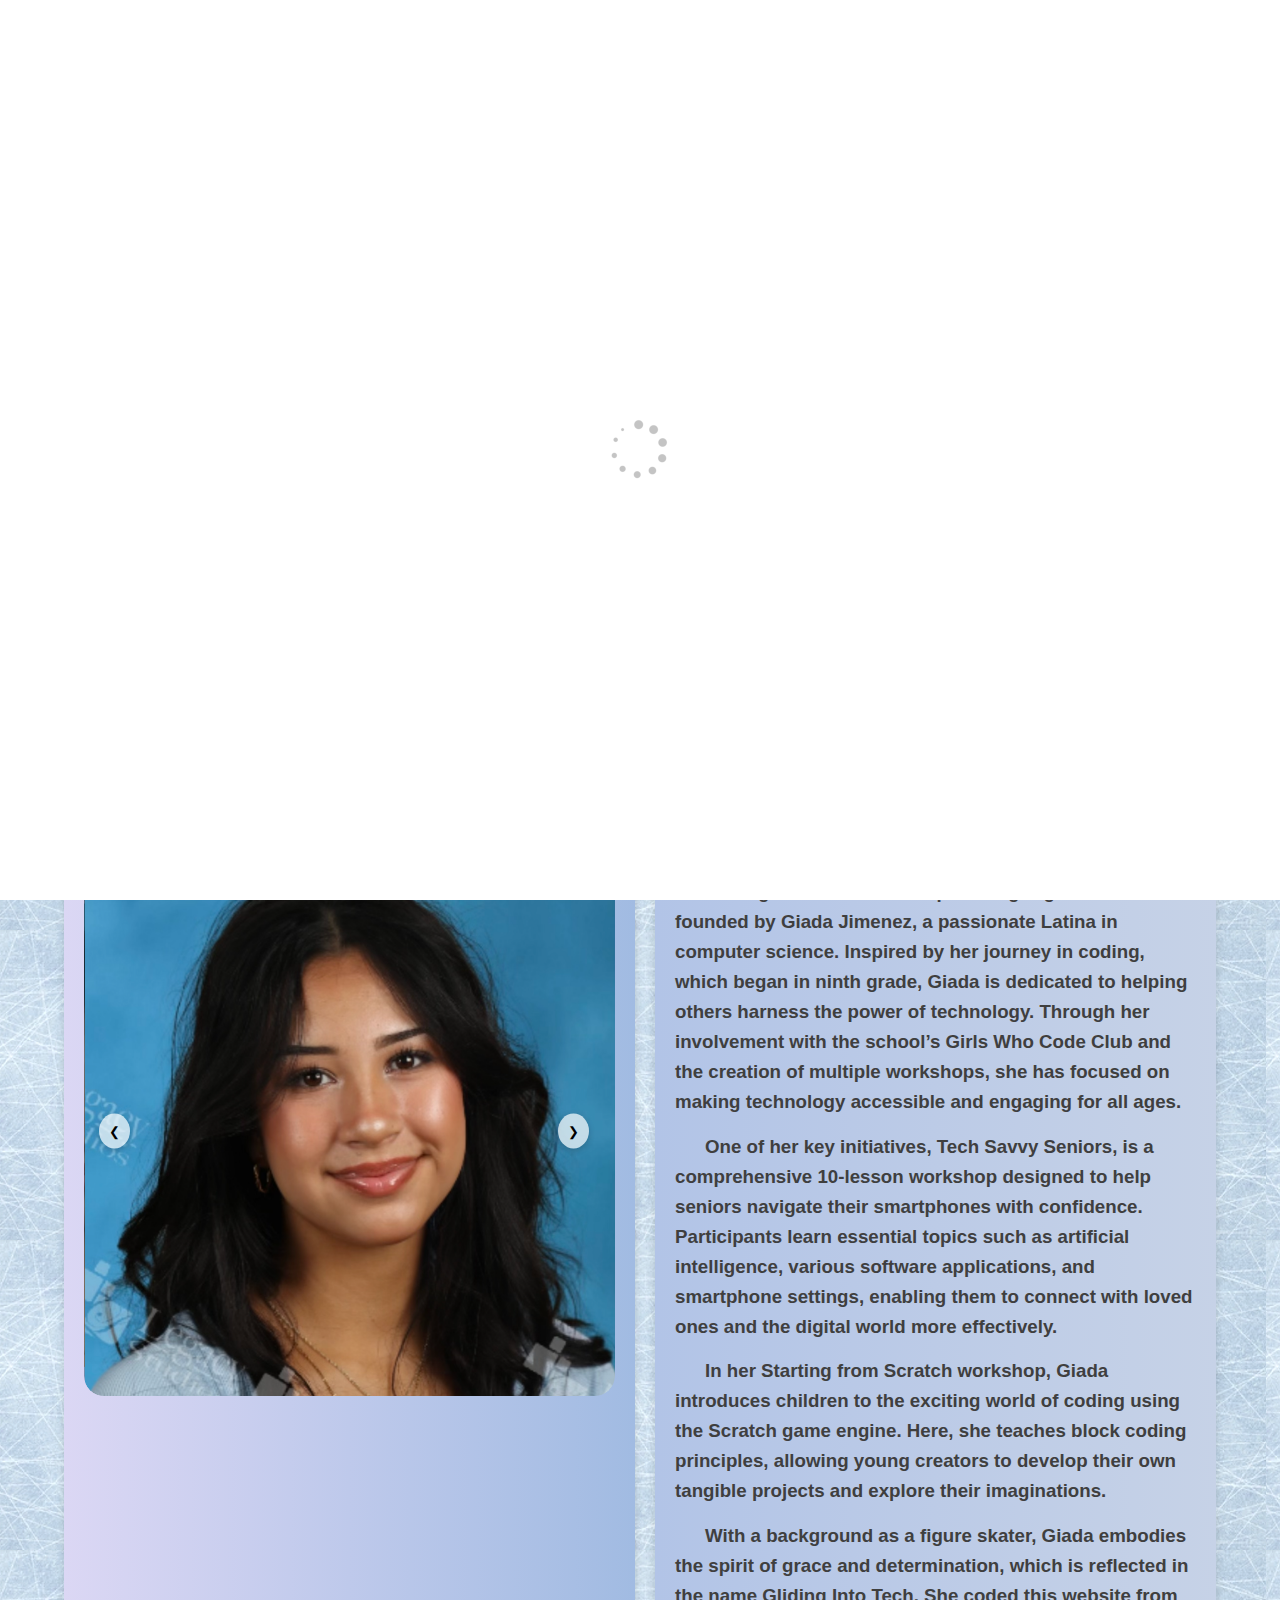
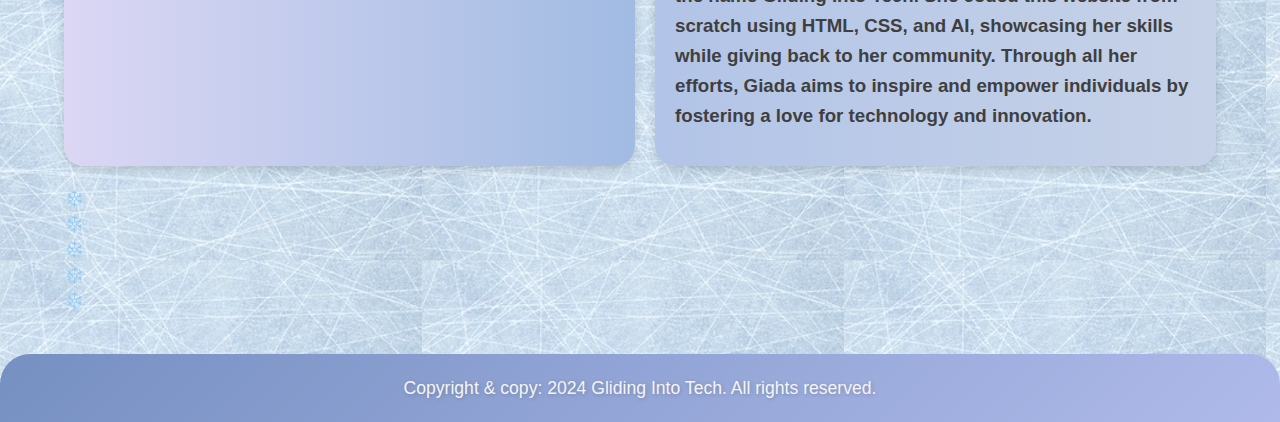
==== index.html @ 91dc9a6e "Update index.html" ====
<!DOCTYPE html>
<html lang="en">
<head>
    <meta charset="UTF-8" />
    <meta name="viewport" content="width=device-width, initial-scale=1.0" />
    <title>Gliding Into Tech</title>
    <link rel="preconnect" href="https://fonts.googleapis.com" />
    <link rel="preconnect" href="https://fonts.gstatic.com" crossorigin />
    <link href="https://fonts.googleapis.com/css2?family=SUSE:wght@100..800&display=swap" rel="stylesheet" />
    <link rel="stylesheet" href="styleguide.css">
</head>
<body>  

  <!-- Loader -->
  <div id="loader">
    <img src="./images/download-icon-website-buffer-loader-a-spinning-circle-to-download-information-on-the-website-png copy.png" alt="Loading..." />
  </div>

  <header>
    <a href="index.html">
        <img src="./images/SlidingIntoTechLogo.PNG" alt="" width="150px" />
    </a>
    <a href="index.html">
        <h1>Gliding Into Tech</h1>
    </a>
</header>


<nav>
    <ul>
        <li><a href="index.html"><i class="fa-solid fa-house"></i> Home</a></li>
        <li><a href="AboutMe.html"><i class="fa-solid fa-circle-info"></i> About Me</a></li>
        <li><a href="Gallery.html"><i class="fa-solid fa-camera"></i> Gallery</a></li>
        <li><a href="Calendar.html"><i class="fa-solid fa-calendar"></i> Calendar</a></li>
        <li><a href="Contact.html"><i class="fa-solid fa-envelope"></i> Contact</a></li>
        <li><a href="FAQ.html"><i class="fa-solid fa-circle-question"></i> FAQ</a></li>
        <li><a href="Locations.html"><i class="fa-solid fa-location-dot"></i> Locations</a></li>
      </ul>
  </nav>


    <main>
            <div class="workshops-block">
              <h1>Workshops</h1>
              <a href="TechSavvySeniors.html">
                  <img src="./images/TechSavvySeniorsLogo.png" alt="Tech Savvy Seniors Logo" width="300px" />
              </a>
              <a href="StartingFromScratch.html">
                  <img src="./images/StartingFromScratchLogo.PNG" alt="Starting From Scratch Logo" width="300px" />
              </a>
              <a href="GirlsWhoCode.html">
                  <img src="./images/GirlsWhoCodeLogo.PNG" alt="Girls Who Code Logo" width="300px" />
              </a>
          </div>
      
      <div class="content-block">
          <div class="image-block">
              <h2>My Gallery</h2>
              <div class="carousel">
                <div class="carousel-wrapper">
                    <img src="./images/StartingFromScratchWorkshop.png" alt="Image 4">
                    <img src="/images/TechSavvySeniorsCloseup.png" class="active" alt="Image 1">
                    <img src="/images/BlockCodingScratch.png" class="active" alt="Image 2">
                    <img src="./images/GiadaJimenez1.png" alt="Image 3">
                </div>
                <div class="carousel-buttons">
                    <button class="carousel-button" onclick="prevSlide()">&#10094;</button>
                    <button class="carousel-button" onclick="nextSlide()">&#10095;</button>
                </div>
            </div>
            
          </div>
          <div class="article-block">
            <h1>What is Gliding Into Tech?</h1>
            <h3>
                Gliding Into Tech is an empowering organization founded by Giada Jimenez, a passionate Latina in computer science. Inspired by her journey in coding, which began in ninth grade, Giada is dedicated to helping others harness the power of technology. Through her involvement with the school’s Girls Who Code Club and the creation of multiple workshops, she has focused on making technology accessible and engaging for all ages.
            </h3>
            <h3>
                One of her key initiatives, Tech Savvy Seniors, is a comprehensive 10-lesson workshop designed to help seniors navigate their smartphones with confidence. Participants learn essential topics such as artificial intelligence, various software applications, and smartphone settings, enabling them to connect with loved ones and the digital world more effectively.
            </h3>
            <h3>
                In her Starting from Scratch workshop, Giada introduces children to the exciting world of coding using the Scratch game engine. Here, she teaches block coding principles, allowing young creators to develop their own tangible projects and explore their imaginations.
            </h3>
            <h3>
                With a background as a figure skater, Giada embodies the spirit of grace and determination, which is reflected in the name Gliding Into Tech. She coded this website from scratch using HTML, CSS, and AI, showcasing her skills while giving back to her community. Through all her efforts, Giada aims to inspire and empower individuals by fostering a love for technology and innovation.
            </h3>
          </div>
      </div>
      <div class="snowflakes">
        <!-- Create multiple snowflakes with different delays -->
        <div class="snowflake" style="--x: 0.1; animation-duration: 10s; animation-delay: 0s;">❄️</div>
        <div class="snowflake" style="--x: 0.4; animation-duration: 12s; animation-delay: 2s;">❄️</div>
        <div class="snowflake" style="--x: 0.6; animation-duration: 15s; animation-delay: 4s;">❄️</div>
        <div class="snowflake" style="--x: 0.2; animation-duration: 11s; animation-delay: 1s;">❄️</div>
        <div class="snowflake" style="--x: 0.8; animation-duration: 14s; animation-delay: 3s;">❄️</div>
    </div>
    </main>

    <footer>
      <p>Copyright & copy: 2024 Gliding Into Tech. All rights reserved.</p>
    </footer>
    <button class="back-to-top" id="back-to-top"><i class="fa-solid fa-circle-up"></i> Back to Top</button>
    <script>
  // JavaScript for opacity transition
  window.onload = function() {
      document.body.classList.add("fade-in");

      // Hide loader after 2 seconds
      setTimeout(function() {
        document.getElementById('loader').style.display = 'none';
      }, 2000);
    };

    // JavaScript for carousel functionality
    let currentSlide = 0;
const slides = document.querySelectorAll(".carousel img");
const carouselWrapper = document.querySelector(".carousel-wrapper");

// Clone the first and last slides for seamless looping
const firstClone = slides[0].cloneNode(true);
const lastClone = slides[slides.length - 1].cloneNode(true);
carouselWrapper.appendChild(firstClone); // Append the clone of the first slide at the end
carouselWrapper.insertBefore(lastClone, slides[0]); // Prepend the clone of the last slide at the beginning

// Update the total number of slides to include the clones
const totalSlides = slides.length + 2;

// Function to update the carousel to the desired slide
function showSlide(index) {
    // Ensure the currentSlide wraps around correctly
    currentSlide = index;

    // Apply the transform for sliding
    const offset = -currentSlide * 100;
    carouselWrapper.style.transform = `translateX(${offset}%)`;

    // Handle seamless looping when scrolling right (from the last real slide to the first)
    if (currentSlide === totalSlides - 1) { // If it's on the cloned first slide
        setTimeout(() => {
            carouselWrapper.style.transition = 'none'; // Disable transition for instant reset
            currentSlide = 1; // Reset to the actual first slide
            carouselWrapper.style.transform = `translateX(-100%)`; // Instantly go to the first real slide
        }, 500); // Wait for the transition to complete
    }

    // Handle seamless looping when scrolling left (from the first real slide to the last)
    else if (currentSlide === 0) { // If it's on the cloned last slide
        setTimeout(() => {
            carouselWrapper.style.transition = 'none'; // Disable transition for instant reset
            currentSlide = totalSlides - 2; // Reset to the actual last slide
            const lastOffset = -currentSlide * 100;
            carouselWrapper.style.transform = `translateX(${lastOffset}%)`; // Instantly go to the last real slide
        }, 500); // Wait for the transition to complete
    } else {
        // Enable smooth transitions for normal scrolling
        carouselWrapper.style.transition = 'transform 0.5s ease';
    }
}

// Function for going to the next slide
function nextSlide() {
    showSlide(currentSlide + 1); // Move to the next slide
}

// Function for going to the previous slide
function prevSlide() {
    showSlide(currentSlide - 1); // Move to the previous slide
}

// Set interval for automatic sliding
setInterval(nextSlide, 8000); // Change slides every 8 seconds


// Back to Top button functionality
const backToTopBtn = document.getElementById('back-to-top');
window.onscroll = function() {
    if (document.body.scrollTop > 20 || document.documentElement.scrollTop > 20) {
        backToTopBtn.style.display = 'block'; // Show the button when scrolling down
    } else {
        backToTopBtn.style.display = 'none'; // Hide the button when at the top
    }
};


    backToTopBtn.onclick = function() {
        document.body.scrollTop = 0; // For Safari
        document.documentElement.scrollTop = 0; // For Chrome, Firefox, IE and Opera
    };

    function createSnowflake() {
  const snowflake = document.createElement("div");
  snowflake.classList.add("falling");
  document.body.appendChild(snowflake);

  // Randomize snowflake properties
  const randomLeft = Math.random() * 100; // Position between 0% - 100%
  const randomSize = Math.random() * 1 + 0.2; // Scale between 0.2 and 1
  const randomDuration = Math.random() * 10 + 5; // Fall duration between 5-12s
  const randomSway = Math.random() * 4 + 2; // Sway duration between 2-6s

  // Apply randomized styles
  snowflake.style.left = `${randomLeft}%`;
  snowflake.style.width = `${randomSize * 30}px`; 
  snowflake.style.height = `${randomSize * 30}px`; 
  snowflake.style.animationDuration = `${randomDuration}s, ${randomSway}s`;

  // Remove snowflake after animation ends
  setTimeout(() => snowflake.remove(), randomDuration * 1000);
}

// Generate snowflakes every 1500ms (1.5 seconds)
setInterval(createSnowflake, 1500);

    </script>
    <script src="https://kit.fontawesome.com/e3411fc0d6.js" crossorigin="anonymous"></script>
</body>
</html>
---- styleguide.css ----
* {
    margin: 0;
    padding: 0;
    box-sizing: border-box;
    scroll-behavior: smooth; /* Smooth scrolling */
}

/* Loader */
#loader {
    position: fixed;
    left: 0;
    top: 0;
    width: 100%;
    height: 100%;
    z-index: 9999;
    background-color: #fff;
    display: flex;
    justify-content: center;
    align-items: center;
}

#loader img {
    width: 100px;
    height: 100px;
    animation: spin 1s infinite linear;
}

@keyframes spin {
    from {transform: rotate(0deg);}
    to {transform: rotate(360deg);}
}

@keyframes rotate {
    0% {
        background-position: 0 0;
    }
    100% {
        background-position: 20px 20px; /* Adjust based on your gradient size */
    }
}

body {
    font-family: "Gill Sans", sans-serif;
    background: url('./images/IceBackground.png');
    color: #3f3f3f;
    line-height: 1.6;
    opacity: 0; /* Start with opacity 0 */
    transition: opacity 2s ease-in; /* Transition effect */
    display: flex;
    flex-direction: column; /* Stack children vertically */
    min-height: 100vh; /* Ensure body takes full height */
    max-width: 100%; /* Prevent content from exceeding the width of the screen */
    overflow-x: hidden; /* Prevent horizontal scrolling */
    animation: rotate 3s linear infinite; /* Adjust timing for rotation speed */
  }

body.fade-in {
    opacity: 1; /* End with full opacity */
}

/* Snowflake styling */
.falling {
  position: fixed;
  top: -50px; /* Start snowflakes above the screen */
  background-image: url('/images/pngegg.png'); /* Use your snowflake image */
  background-size: cover;
  background-repeat: no-repeat;
  pointer-events: none; /* Allow interaction through snowflakes */
  z-index: 1000;
  animation-name: fall, sway;
  animation-timing-function: linear, ease-in-out;
  animation-iteration-count: infinite;
  transition: transform 0.3s ease-in-out; /* Smooth transition when hovered */
}

/* Falling animation */
@keyframes fall {
  0% {
    top: -10%;
  }
  100% {
    top: 110%;
  }
}

/* Sway animation */
@keyframes sway {
  0%, 100% {
    transform: translateX(0);
  }
  50% {
    transform: translateX(20px);
  }
}



      .workshops-block {
        text-align: center;
        padding: 20px;
        background: linear-gradient(to right, #b2c1f1, #d0dbf4);
        border-radius: 20px;
        box-shadow: 0 4px 10px rgba(0, 0, 0, 0.15);
        width: 90%;
        max-width: 1200px;
        margin: 20px auto;
        transition: transform 0.3s ease; /* Smooth scaling transition */
      }

      .workshops-block:hover {
        transform: scale(1.03); /* Slight zoom on hover */
      }

      .workshops-block img {
        box-shadow: 0 4px 10px rgba(0, 0, 0, 0.2);
        border-radius: 10px;
        margin: 10px;
        transition: transform 0.3s ease, box-shadow 0.3s ease; /* Image hover effects */
      }

      .workshops-block img:hover {
        transform: scale(1.05); /* Image zoom on hover */
        box-shadow: 0 6px 12px rgba(0, 0, 0, 0.3);
      }

      .workshops-block img:active {
        transform: scale(0.96); /* Image zoom on hover */
      }

      main {
        display: flex;
        flex-direction: column;
        gap: 20px;
        width: 90%;
        max-width: 1200px;
        margin: 20px auto;
      }

      .content-block {
    display: flex;
    flex-direction: row; /* Keep them in a row on larger screens */
    flex-wrap: wrap; /* Allow wrapping */
    width: 100%; /* Full width */
    gap: 20px; /* Space between blocks */
}
.image-block, .article-block {
    flex: 1; /* Allow these blocks to grow/shrink */
    min-width: 300px; /* Set a minimum width to maintain layout */
    /* Other styles remain unchanged */
}

      /* Image block with hover effect */
      .image-block {
        background: linear-gradient(to right, #dbd7f4, #a1bbe2);
        border-radius: 20px;
        box-shadow: 0 4px 10px rgba(0, 0, 0, 0.15);
        padding: 20px;
        flex: 1 1 50px; /* Flex-grow, flex-shrink, and base width */
        text-align: center;
        transition: transform 0.4s ease; /* Smooth hover animation */
    }

    .image-block img {
        width: 100%; /* Make the image responsive */
        height: auto; /* Maintain aspect ratio */
      }

      .image-block:hover {
        transform: scale(1.05); /* Image enlarges on hover */
      }

      .article-block {
    background: linear-gradient(to right, #b2c4e7, #c6d2e7);
    border-radius: 20px;
    box-shadow: 0 4px 10px rgba(0, 0, 0, 0.15);
    padding: 20px;
    flex: 1 1 1px; /* Flex-grow, flex-shrink, and base width */
    transition: transform 0.3s ease;
}
.article-block h1 {
    text-align: center; /* Center the text */
}
.article-block h3 {
  text-indent: 30px; /* Indent each paragraph */
  margin-bottom: 15px; /* Space between paragraphs */
}

@media (max-width: 600px) {
    .image-block, .article-block {
        flex: 1 1 100%; /* Full width on smaller screens */
    }
}

      .article-block:hover {
        transform: translateY(-5px); /* Lift effect on hover */
      }

      header {
    background: linear-gradient(0deg, #adb4f6, #bdd6f1);
    display: flex;
    justify-content: center;
    align-items: center;
    color: #1b2d4f;
    padding: 30px 40px;
    border-radius: 0 0 30px 30px;
    box-shadow: 0 4px 10px rgba(0, 0, 0, 0.15);
    margin-bottom: 20px;
    gap: 22px;
    transition: transform 0.3s ease-in-out; /* Smooth scaling effect */
}

header:hover {
    transform: scale(1.05); /* Scale on hover */
}


      header a {
        text-decoration: none;
        color: inherit;
      }

      header h1 {
  font-size: 3em;
  font-weight: 700;
  letter-spacing: 1.2px;
  margin: 0;
  color: white; /* Set the color directly here */
  text-shadow: 1px 1px 4px rgba(0, 0, 0, 0.2);
  transition: color 0.3s ease, transform 0.3s ease-in-out; /* Combine transitions */
}

      header img {
        transition: transform 0.3s ease-in-out; /* Smooth scaling effect */
      }

      header h1:hover {
  color: #c8cfef; /* Change color on hover */
  transform: scale(1.03); /* Image zoom on hover */
}

      header h1:active {
        transform: scale(0.97); /* Image zoom on hover */
      }

      header img:hover {
        transform: scale(1.03); /* Image zoom on hover */
      }

      header img:active {
        transform: scale(0.97); /* Image zoom on hover */
      }
      
      nav {
    background: linear-gradient(to right, #c7d6ef, #cdd9ef);
    border-radius: 20px;
    box-shadow: 0 4px 10px rgba(0, 0, 0, 0.15);
    display: flex;
    justify-content: center;
    align-items: center;
    margin: 10px auto;
    padding: 10px;
    width: 90%;
    max-width: 1100px;
    transition: background 0.3s ease, transform 0.3s ease; /* Transition for nav */
}

nav:hover {
  background: linear-gradient(to right, #aac0e3, #aabfe8);
    transform: scale(1.05); /* Scale up when hovered */
}

/* Styles for the unordered list */
nav ul {
    list-style: none; /* Remove bullet points */
    display: flex; /* Flexbox for horizontal layout */
    padding: 0; /* Remove default padding */
    gap: 20px; /* Space between items */
}

/* Styles for list items */
nav ul li {
    font-size: 1.2em;
    font-weight: 500;
    transition: transform 0.2s ease; /* Smooth transition for scaling */
}

nav ul li:hover {
    transform: scale(1.05); /* Scale up the entire list item */
}

nav ul li:active {
    transform: scale(0.95); /* Further squish on click */
}

/* Styles for anchor tags within list items */
nav ul li a {
    text-decoration: none; /* Remove underline */
    color: #1b2d4f; /* Text color */
    padding: 10px 15px; /* Add padding for clickable area */
    border-radius: 10px; /* Rounded corners */
    transition: color 0.3s, background-color 0.3s; /* Smooth transition for color and background */
}

nav ul li a:hover {
    color: #0077b6; /* Change text color on hover */
    background-color: rgba(255, 255, 255, 0.4); /* Optional: Add background color on hover */
    transform: scale(1.1); /* Scale up on hover */
}

.faq-item {
    background: linear-gradient(to right, #eafcff, #ffffff);
    border-radius: 10px; /* Rounded corners */
    box-shadow: 0 2px 5px rgba(0, 0, 0, 0.1); /* Subtle shadow for depth */
    padding: 15px; /* Padding for spacing */
    margin-bottom: 15px; /* Spacing between items */
    transition: transform 0.2s; /* Animation for hover effect */
}

.content-wrapper {
  display: flex; /* Use flexbox for layout */
  align-items: center; /* Vertically center the items */
  gap: 20px; /* Space between image and text */
}

.faq-item img {
  max-width: 300px; /* Adjust the maximum width as needed */
  height: auto; /* Maintain aspect ratio */
  border-radius: 10px; /* Optional: rounded corners for the image */
}

.text-content {
  flex: 1; /* Allow text content to take up remaining space */
}

.text-content h3 {
  color: #3f3f3f; /* Color for title */
  margin: 0; /* Remove default margin */
}

.text-content p {
  color: #5f5f5f; /* Color for paragraph text */
  line-height: 1.5; /* Increased line height for readability */
}

.faq-item:hover {
    transform: translateY(-10px); /* Lift effect on hover */
}

.faq-item h3 {
  color: #3f3f3f; /* Color for question titles */
  margin-bottom: 10px; /* Space below question */
}

.faq-item p {
  color: #5f5f5f; /* Slightly lighter color for answers */
  line-height: 1.5; /* Increased line height for readability */
}

.parent-container {
    display: flex;
    flex-direction: column; /* Stack items vertically */
    align-items: center; /* Center align items */
    width: 100%;
    gap: 20px; /* Add space between the stacked items */
}

.form-container {
    background: #ffffff; /* White background for contrast */
    border-radius: 15px;
    padding: 20px;
    box-shadow: 0 4px 10px rgba(0, 0, 0, 0.2);
    margin: 20px auto; /* Center container on the page */
    width: 80%; /* Adjust width to be narrower (e.g., 80% of the viewport width) */
    max-width: 650px; /* Limit maximum width to a smaller size */

    position: relative; /* Set position to relative for absolute children */
    transition: transform 0.3s ease; /* Smooth scaling effect */
    border: 5px solid transparent; /* Initial transparent border for gradient effect */
    background-image: linear-gradient(white, white), /* White background */
                      linear-gradient(135deg, #afc5f2, #d6f2ea); /* Pastel ombre gradient */
    background-origin: border-box; /* Use border box for gradient */
    background-clip: content-box, border-box; /* Clip background to borders */
}

/* Increase the iframe size */
.form-container iframe {
    width: 100%; /* Full width of the container */
    height: 800px; /* Increase height for larger form */
    border: none; /* Remove default border */
    box-shadow: none; /* Remove any potential drop shadow glitch */
    transition: transform 0.3s ease; /* Smooth scaling effect */
}

/* Hover effects */
.form-container:hover {
    transform: scale(1.02); /* Container enlarges on hover */
}

.form-container iframe:hover {
    transform: scale(1.01); /* Iframe enlarges on hover */
}

      footer {
    background: linear-gradient(135deg, #7690c2, #afbaea); /* Example gradient */
    color: #f4f4f4;
    text-align: center;
    padding: 20px;
    margin-top: 20px;
    border-radius: 30px 30px 0 0;
    text-shadow: 1px 1px 4px rgba(0, 0, 0, 0.2);
}

      footer p {
        margin: 0;
        font-size: 1.1em;
      }

      .carousel {
    position: relative;
    overflow: hidden; /* Hide overflow for scrolling effect */
    border-radius: 20px;
    max-width: 100%;
}

.carousel-wrapper {
    display: flex; /* Use flexbox for horizontal layout */
    transition: transform 0.5s ease-in-out;
}

.carousel img {
    width: 100%; /* Make images responsive */
    flex: 0 0 100%; /* Allow each image to take the full width */
    border-radius: 20px; /* Keep border-radius */
}

.carousel-buttons {
    position: absolute;
    top: 50%;
    width: 98%; /* Slightly reduced width */
    display: flex;
    justify-content: space-between; /* Space the buttons evenly */
    transform: translateY(-50%); /* Center vertically on the image */
    padding: 0 15px; /* Adjust padding on the left and right */
}

.carousel-button {
    background-color: rgba(255, 255, 255, 0.7);
    border: none;
    border-radius: 50%;
    padding: 10px;
    cursor: pointer;
    transition: background-color 0.3s, transform 0.5s ease;
    box-shadow: 0 2px 6px rgba(0, 0, 0, 0.2);
}



.carousel-button:hover {
    background-color: rgba(255, 255, 255, 1);
    transform: scale(1.15); /* Slightly enlarge on hover */
}

.carousel-button:active {
    background-color: rgb(242, 235, 235);
    transform: scale(0.95); /* Slightly enlarge on hover */
}


.back-to-top {
    position: fixed;
    bottom: 40px; /* Moved higher by increasing the bottom value */
    right: 30px; /* Moved left by decreasing the right value */
    background-color: #a3c3ba; /* Mint color */
    color: white;
    border: none;
    border-radius: 20px; /* Softer edges */
    padding: 12px 18px; /* Increased padding for a bigger button */
    cursor: pointer;
    display: none; /* Hidden by default */
    box-shadow: 0 2px 5px rgba(0, 0, 0, 0.3);
    font-size: 1.1em; /* Slightly larger font size */
    transition: all 0.3s ease; /* Smooth transition for all properties */
    animation: fadeIn 0.5s ease; /* Optional: Add fade-in effect */
}

/* Keyframes for fade-in effect */
@keyframes fadeIn {
    0% {
        opacity: 0; /* Start transparent */
        transform: translateY(20px); /* Start lower */
    }
    100% {
        opacity: 1; /* Fully opaque */
        transform: translateY(0); /* End at original position */
    }
}

.back-to-top:hover {
    background-color: #8cbaad; /* Darker green on hover */
    transform: scale(1.1); /* Scale up on hover */
    transition: background-color 0.3s ease, transform 0.3s ease, box-shadow 0.3s ease; /* Smooth transition for background color, scaling, and shadow */
}

/* Optional active state for when button is clicked */
.back-to-top:active {
    transform: scale(0.95); /* Slightly shrink when clicked */
    box-shadow: 0 2px 10px rgba(0, 0, 0, 0.2); /* Decrease shadow on click */
}
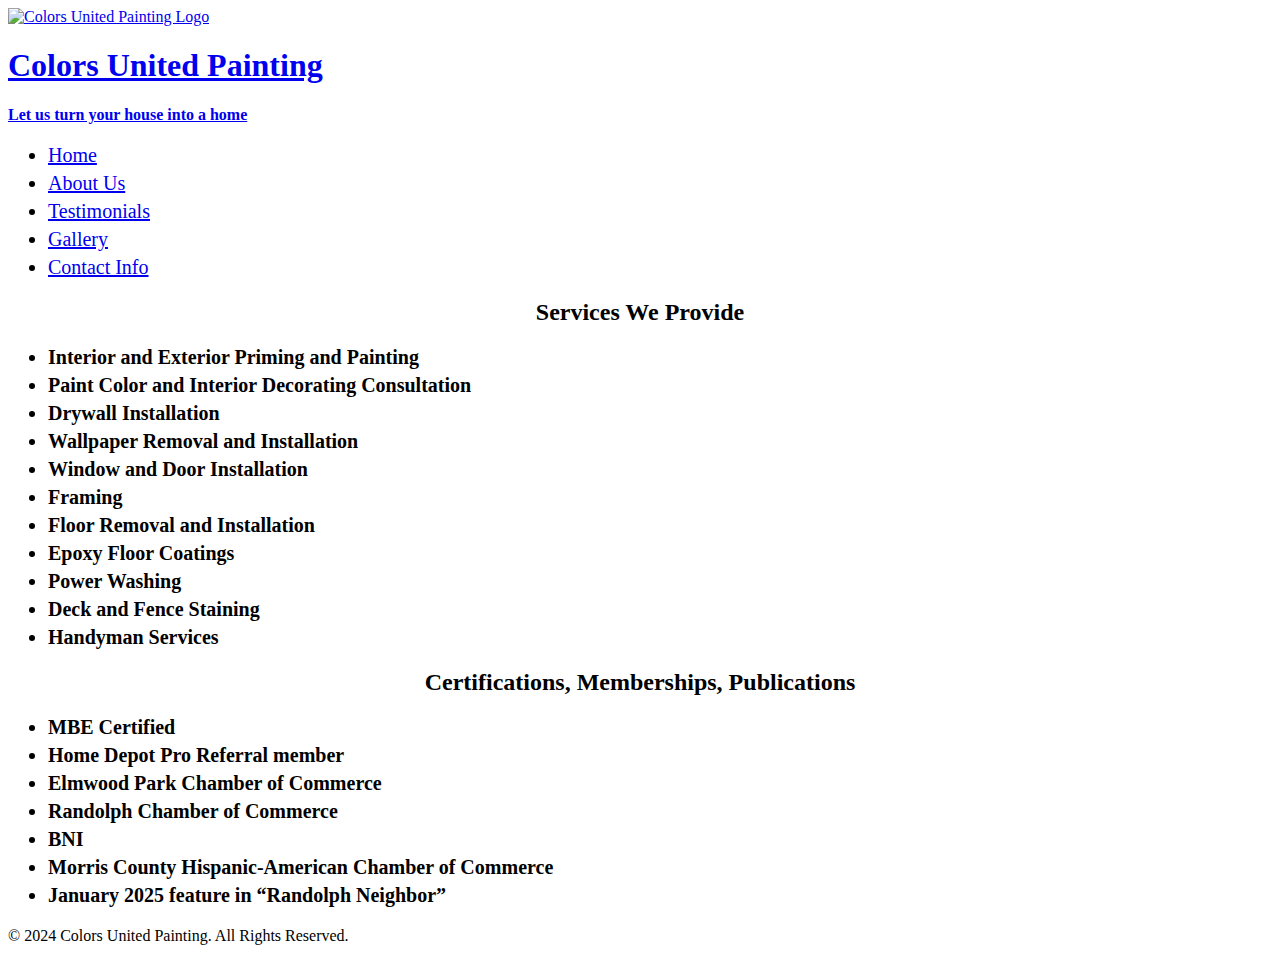
==== commit e2b55dba: "Update index.html" ====
--- a/index.html
+++ b/index.html
@@ -1,217 +1,76 @@
 <!DOCTYPE html>
 <html lang="en">
-<head>
-    <meta charset="UTF-8" />
-    <meta name="viewport" content="width=device-width, initial-scale=1.0" />
-    <title>Gliding Into Tech</title>
-    <link rel="preconnect" href="https://fonts.googleapis.com" />
-    <link rel="preconnect" href="https://fonts.gstatic.com" crossorigin />
-    <link href="https://fonts.googleapis.com/css2?family=SUSE:wght@100..800&display=swap" rel="stylesheet" />
-    <link rel="stylesheet" href="styleguide.css">
-</head>
-<body>  
+    <head>
+        <meta charset="UTF-8">
+        <meta name="viewport" content="width=device-width, initial-scale=1.0">
+        <title>Colors United Painting</title>
+        <link rel="stylesheet" href="styles.css">
+        <link href="https://fonts.googleapis.com/css2?family=Finger+Paint&display=swap" rel="stylesheet">
+    </head>    
+    <style>
+        .container {
+            text-align: center; /* Center-align text inside the container */
+        }
+        ul {
+            font-size: 20px; /* Adjust the size of the text */
+        }
+        li {
+            margin: 5px 0; /* Adds vertical spacing between items */
+            padding: 0; /* Removes extra padding */
+            text-align: left; /* Ensures consistent text alignment for longer text */
+        }
+    </style>
+<body>
+    <header>
+        <!-- Logo -->
+        <a href="/index.html"><img src="./images/ColorsUnitedPaintingLogo.png" alt="Colors United Painting Logo"></a>
+        <a href="/index.html"><h1>Colors United Painting</h1></a>
+        <a href="/index.html"><strong><p>Let us turn your house into a home</p></strong></a>
+    </header>
 
-  <!-- Loader -->
-  <div id="loader">
-    <img src="./images/download-icon-website-buffer-loader-a-spinning-circle-to-download-information-on-the-website-png copy.png" alt="Loading..." />
-  </div>
+    <nav>
+        <ul>
+          <li><a href="index.html"><i class="fa-solid fa-house"></i> Home</a></li>
+          <li><a href="AboutUs.html"><i class="fa-solid fa-circle-info"></i> About Us</a></li>
+          <li><a href="Testimonials.html"><i class="fa-solid fa-comment"></i> Testimonials</a></li>
+          <li><a href="Gallery.html"><i class="fa-solid fa-camera"></i> Gallery</a></li>
+          <li><a href="ContactInfo.html"><i class="fa-solid fa-envelope"></i> Contact Info</a></li>
+        </ul>
+      </nav>
 
-  <header>
-    <a href="index.html">
-        <img src="./images/SlidingIntoTechLogo.PNG" alt="" width="150px" />
-    </a>
-    <a href="index.html">
-        <h1>Gliding Into Tech</h1>
-    </a>
-</header>
-
-
-<nav>
-    <ul>
-        <li><a href="index.html"><i class="fa-solid fa-house"></i> Home</a></li>
-        <li><a href="AboutMe.html"><i class="fa-solid fa-circle-info"></i> About Me</a></li>
-        <li><a href="Gallery.html"><i class="fa-solid fa-camera"></i> Gallery</a></li>
-        <li><a href="Calendar.html"><i class="fa-solid fa-calendar"></i> Calendar</a></li>
-        <li><a href="Contact.html"><i class="fa-solid fa-envelope"></i> Contact</a></li>
-        <li><a href="FAQ.html"><i class="fa-solid fa-circle-question"></i> FAQ</a></li>
-        <li><a href="Locations.html"><i class="fa-solid fa-location-dot"></i> Locations</a></li>
-      </ul>
-  </nav>
-
-
-    <main>
-            <div class="workshops-block">
-              <h1>Workshops</h1>
-              <a href="TechSavvySeniors.html">
-                  <img src="./images/TechSavvySeniorsLogo.png" alt="Tech Savvy Seniors Logo" width="300px" />
-              </a>
-              <a href="StartingFromScratch.html">
-                  <img src="./images/StartingFromScratchLogo.PNG" alt="Starting From Scratch Logo" width="300px" />
-              </a>
-              <a href="GirlsWhoCode.html">
-                  <img src="./images/GirlsWhoCodeLogo.PNG" alt="Girls Who Code Logo" width="300px" />
-              </a>
-          </div>
-      
-      <div class="content-block">
-          <div class="image-block">
-              <h2>My Gallery</h2>
-              <div class="carousel">
-                <div class="carousel-wrapper">
-                    <img src="./images/StartingFromScratchWorkshop.png" alt="Image 4">
-                    <img src="/images/TechSavvySeniorsCloseup.png" class="active" alt="Image 1">
-                    <img src="/images/BlockCodingScratch.png" class="active" alt="Image 2">
-                    <img src="./images/GiadaJimenez1.png" alt="Image 3">
-                </div>
-                <div class="carousel-buttons">
-                    <button class="carousel-button" onclick="prevSlide()">&#10094;</button>
-                    <button class="carousel-button" onclick="nextSlide()">&#10095;</button>
-                </div>
-            </div>
-            
-          </div>
-          <div class="article-block">
-            <h1>What is Gliding Into Tech?</h1>
-            <h3>
-                Gliding Into Tech is an empowering organization founded by Giada Jimenez, a passionate Latina in computer science. Inspired by her journey in coding, which began in ninth grade, Giada is dedicated to helping others harness the power of technology. Through her involvement with the school’s Girls Who Code Club and the creation of multiple workshops, she has focused on making technology accessible and engaging for all ages.
-            </h3>
-            <h3>
-                One of her key initiatives, Tech Savvy Seniors, is a comprehensive 10-lesson workshop designed to help seniors navigate their smartphones with confidence. Participants learn essential topics such as artificial intelligence, various software applications, and smartphone settings, enabling them to connect with loved ones and the digital world more effectively.
-            </h3>
-            <h3>
-                In her Starting from Scratch workshop, Giada introduces children to the exciting world of coding using the Scratch game engine. Here, she teaches block coding principles, allowing young creators to develop their own tangible projects and explore their imaginations.
-            </h3>
-            <h3>
-                With a background as a figure skater, Giada embodies the spirit of grace and determination, which is reflected in the name Gliding Into Tech. She coded this website from scratch using HTML, CSS, and AI, showcasing her skills while giving back to her community. Through all her efforts, Giada aims to inspire and empower individuals by fostering a love for technology and innovation.
-            </h3>
-          </div>
-      </div>
-      <div class="snowflakes">
-        <!-- Create multiple snowflakes with different delays -->
-        <div class="snowflake" style="--x: 0.1; animation-duration: 10s; animation-delay: 0s;">❄️</div>
-        <div class="snowflake" style="--x: 0.4; animation-duration: 12s; animation-delay: 2s;">❄️</div>
-        <div class="snowflake" style="--x: 0.6; animation-duration: 15s; animation-delay: 4s;">❄️</div>
-        <div class="snowflake" style="--x: 0.2; animation-duration: 11s; animation-delay: 1s;">❄️</div>
-        <div class="snowflake" style="--x: 0.8; animation-duration: 14s; animation-delay: 3s;">❄️</div>
+      <div class="container">
+        <section>
+        <h2>Services We Provide</h2>
+        <ul>
+            <li><strong>Interior and Exterior Priming and Painting</strong></li>
+            <li><strong>Paint Color and Interior Decorating Consultation</strong></li>
+            <li><strong>Drywall Installation</strong></li>
+            <li><strong>Wallpaper Removal and Installation</strong></li>
+            <li><strong>Window and Door Installation</strong></li>
+            <li><strong>Framing</strong></li>
+            <li><strong>Floor Removal and Installation</strong></li>
+            <li><strong>Epoxy Floor Coatings</strong></li>
+            <li><strong>Power Washing</strong></li>
+            <li><strong>Deck and Fence Staining</strong></li>
+            <li><strong>Handyman Services</strong></li>
+        </ul>
+    </section>
+        <h2>Certifications, Memberships, Publications</h2>
+        <ul>
+            <li><strong>MBE Certified</strong></li>
+            <li><strong>Home Depot Pro Referral member</strong></li>
+            <li><strong>Elmwood Park Chamber of Commerce</strong></li>
+            <li><strong>Randolph Chamber of Commerce</strong></li>
+            <li><strong>BNI</strong></li>
+            <li><strong>Morris County Hispanic-American Chamber of Commerce</strong></li>
+            <li><strong>January 2025 feature in “Randolph Neighbor”</strong></li>
+        </ul>
     </div>
-    </main>
+    
 
     <footer>
-      <p>Copyright & copy: 2024 Gliding Into Tech. All rights reserved.</p>
+        <p>&copy; 2024 Colors United Painting. All Rights Reserved.</p>
     </footer>
-    <button class="back-to-top" id="back-to-top"><i class="fa-solid fa-circle-up"></i> Back to Top</button>
-    <script>
-  // JavaScript for opacity transition
-  window.onload = function() {
-      document.body.classList.add("fade-in");
-
-      // Hide loader after 2 seconds
-      setTimeout(function() {
-        document.getElementById('loader').style.display = 'none';
-      }, 2000);
-    };
-
-    // JavaScript for carousel functionality
-    let currentSlide = 0;
-const slides = document.querySelectorAll(".carousel img");
-const carouselWrapper = document.querySelector(".carousel-wrapper");
-
-// Clone the first and last slides for seamless looping
-const firstClone = slides[0].cloneNode(true);
-const lastClone = slides[slides.length - 1].cloneNode(true);
-carouselWrapper.appendChild(firstClone); // Append the clone of the first slide at the end
-carouselWrapper.insertBefore(lastClone, slides[0]); // Prepend the clone of the last slide at the beginning
-
-// Update the total number of slides to include the clones
-const totalSlides = slides.length + 2;
-
-// Function to update the carousel to the desired slide
-function showSlide(index) {
-    // Ensure the currentSlide wraps around correctly
-    currentSlide = index;
-
-    // Apply the transform for sliding
-    const offset = -currentSlide * 100;
-    carouselWrapper.style.transform = `translateX(${offset}%)`;
-
-    // Handle seamless looping when scrolling right (from the last real slide to the first)
-    if (currentSlide === totalSlides - 1) { // If it's on the cloned first slide
-        setTimeout(() => {
-            carouselWrapper.style.transition = 'none'; // Disable transition for instant reset
-            currentSlide = 1; // Reset to the actual first slide
-            carouselWrapper.style.transform = `translateX(-100%)`; // Instantly go to the first real slide
-        }, 500); // Wait for the transition to complete
-    }
-
-    // Handle seamless looping when scrolling left (from the first real slide to the last)
-    else if (currentSlide === 0) { // If it's on the cloned last slide
-        setTimeout(() => {
-            carouselWrapper.style.transition = 'none'; // Disable transition for instant reset
-            currentSlide = totalSlides - 2; // Reset to the actual last slide
-            const lastOffset = -currentSlide * 100;
-            carouselWrapper.style.transform = `translateX(${lastOffset}%)`; // Instantly go to the last real slide
-        }, 500); // Wait for the transition to complete
-    } else {
-        // Enable smooth transitions for normal scrolling
-        carouselWrapper.style.transition = 'transform 0.5s ease';
-    }
-}
-
-// Function for going to the next slide
-function nextSlide() {
-    showSlide(currentSlide + 1); // Move to the next slide
-}
-
-// Function for going to the previous slide
-function prevSlide() {
-    showSlide(currentSlide - 1); // Move to the previous slide
-}
-
-// Set interval for automatic sliding
-setInterval(nextSlide, 8000); // Change slides every 8 seconds
-
-
-// Back to Top button functionality
-const backToTopBtn = document.getElementById('back-to-top');
-window.onscroll = function() {
-    if (document.body.scrollTop > 20 || document.documentElement.scrollTop > 20) {
-        backToTopBtn.style.display = 'block'; // Show the button when scrolling down
-    } else {
-        backToTopBtn.style.display = 'none'; // Hide the button when at the top
-    }
-};
-
-
-    backToTopBtn.onclick = function() {
-        document.body.scrollTop = 0; // For Safari
-        document.documentElement.scrollTop = 0; // For Chrome, Firefox, IE and Opera
-    };
-
-    function createSnowflake() {
-  const snowflake = document.createElement("div");
-  snowflake.classList.add("falling");
-  document.body.appendChild(snowflake);
-
-  // Randomize snowflake properties
-  const randomLeft = Math.random() * 100; // Position between 0% - 100%
-  const randomSize = Math.random() * 1 + 0.2; // Scale between 0.2 and 1
-  const randomDuration = Math.random() * 10 + 5; // Fall duration between 5-12s
-  const randomSway = Math.random() * 4 + 2; // Sway duration between 2-6s
-
-  // Apply randomized styles
-  snowflake.style.left = `${randomLeft}%`;
-  snowflake.style.width = `${randomSize * 30}px`; 
-  snowflake.style.height = `${randomSize * 30}px`; 
-  snowflake.style.animationDuration = `${randomDuration}s, ${randomSway}s`;
-
-  // Remove snowflake after animation ends
-  setTimeout(() => snowflake.remove(), randomDuration * 1000);
-}
-
-// Generate snowflakes every 1500ms (1.5 seconds)
-setInterval(createSnowflake, 1500);
-
-    </script>
     <script src="https://kit.fontawesome.com/e3411fc0d6.js" crossorigin="anonymous"></script>
 </body>
 </html>
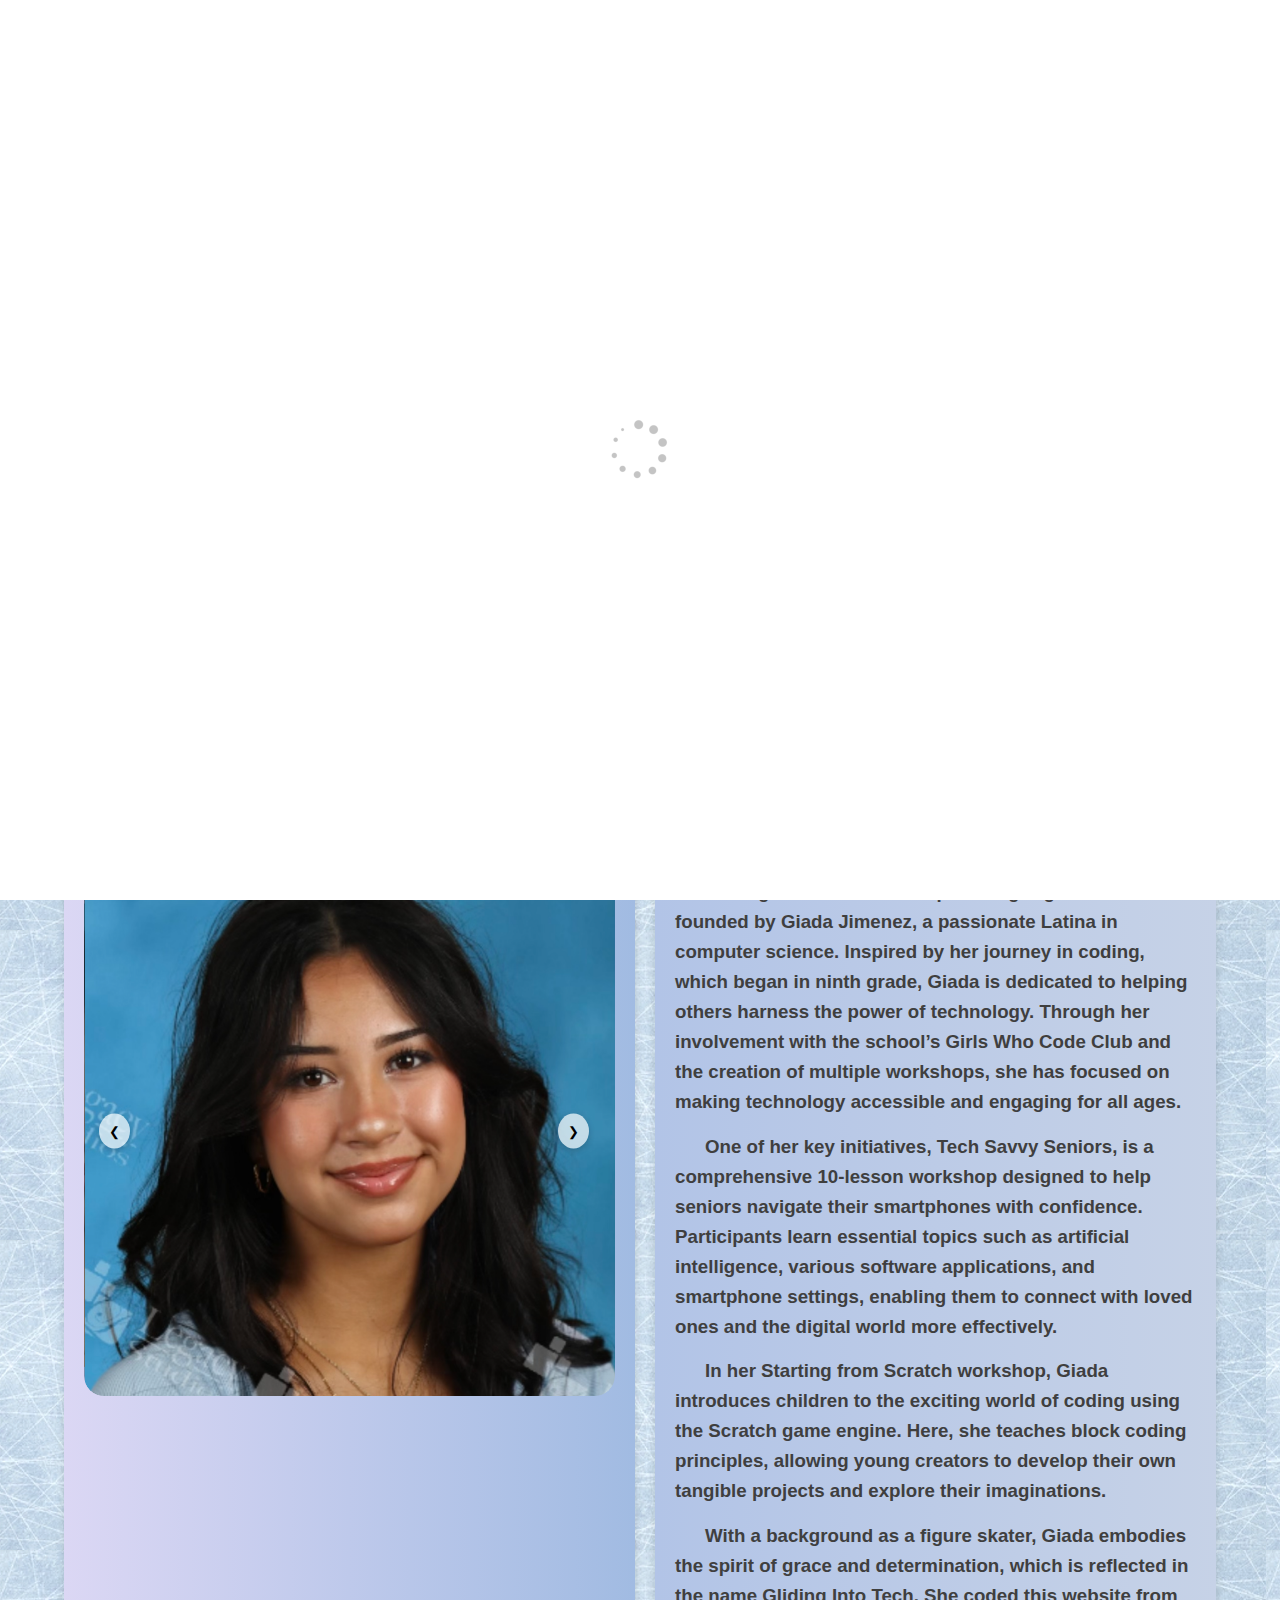
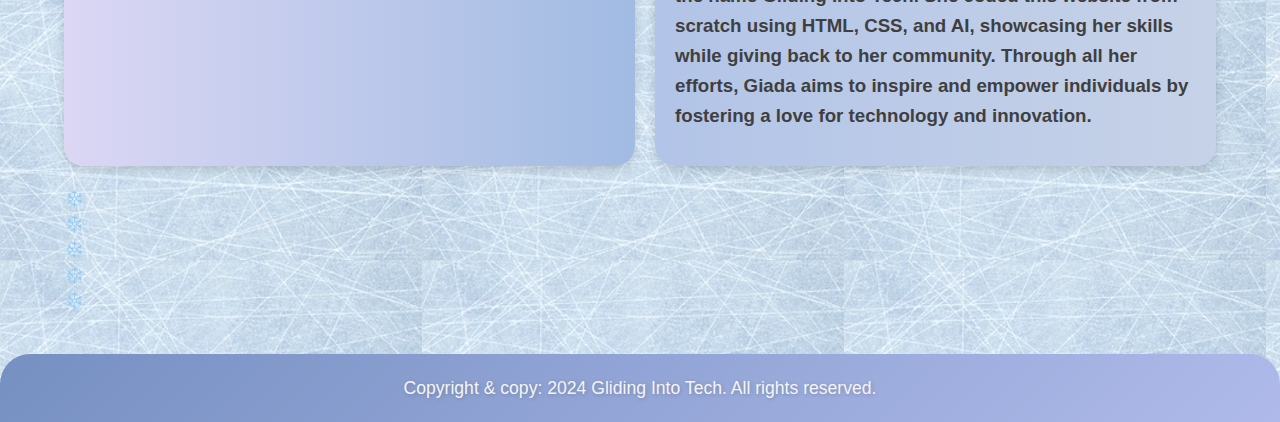
==== commit 333fc4c7: "Update index.html" ====
--- a/index.html
+++ b/index.html
@@ -1,76 +1,217 @@
 <!DOCTYPE html>
 <html lang="en">
-    <head>
-        <meta charset="UTF-8">
-        <meta name="viewport" content="width=device-width, initial-scale=1.0">
-        <title>Colors United Painting</title>
-        <link rel="stylesheet" href="styles.css">
-        <link href="https://fonts.googleapis.com/css2?family=Finger+Paint&display=swap" rel="stylesheet">
-    </head>    
-    <style>
-        .container {
-            text-align: center; /* Center-align text inside the container */
-        }
-        ul {
-            font-size: 20px; /* Adjust the size of the text */
-        }
-        li {
-            margin: 5px 0; /* Adds vertical spacing between items */
-            padding: 0; /* Removes extra padding */
-            text-align: left; /* Ensures consistent text alignment for longer text */
-        }
-    </style>
-<body>
-    <header>
-        <!-- Logo -->
-        <a href="/index.html"><img src="./images/ColorsUnitedPaintingLogo.png" alt="Colors United Painting Logo"></a>
-        <a href="/index.html"><h1>Colors United Painting</h1></a>
-        <a href="/index.html"><strong><p>Let us turn your house into a home</p></strong></a>
-    </header>
-
-    <nav>
-        <ul>
-          <li><a href="index.html"><i class="fa-solid fa-house"></i> Home</a></li>
-          <li><a href="AboutUs.html"><i class="fa-solid fa-circle-info"></i> About Us</a></li>
-          <li><a href="Testimonials.html"><i class="fa-solid fa-comment"></i> Testimonials</a></li>
-          <li><a href="Gallery.html"><i class="fa-solid fa-camera"></i> Gallery</a></li>
-          <li><a href="ContactInfo.html"><i class="fa-solid fa-envelope"></i> Contact Info</a></li>
-        </ul>
-      </nav>
-
-      <div class="container">
-        <section>
-        <h2>Services We Provide</h2>
-        <ul>
-            <li><strong>Interior and Exterior Priming and Painting</strong></li>
-            <li><strong>Paint Color and Interior Decorating Consultation</strong></li>
-            <li><strong>Drywall Installation</strong></li>
-            <li><strong>Wallpaper Removal and Installation</strong></li>
-            <li><strong>Window and Door Installation</strong></li>
-            <li><strong>Framing</strong></li>
-            <li><strong>Floor Removal and Installation</strong></li>
-            <li><strong>Epoxy Floor Coatings</strong></li>
-            <li><strong>Power Washing</strong></li>
-            <li><strong>Deck and Fence Staining</strong></li>
-            <li><strong>Handyman Services</strong></li>
-        </ul>
-    </section>
-        <h2>Certifications, Memberships, Publications</h2>
-        <ul>
-            <li><strong>MBE Certified</strong></li>
-            <li><strong>Home Depot Pro Referral member</strong></li>
-            <li><strong>Elmwood Park Chamber of Commerce</strong></li>
-            <li><strong>Randolph Chamber of Commerce</strong></li>
-            <li><strong>BNI</strong></li>
-            <li><strong>Morris County Hispanic-American Chamber of Commerce</strong></li>
-            <li><strong>January 2025 feature in “Randolph Neighbor”</strong></li>
-        </ul>
+<head>
+    <meta charset="UTF-8" />
+    <meta name="viewport" content="width=device-width, initial-scale=1.0" />
+    <title>Gliding Into Tech</title>
+    <link rel="preconnect" href="https://fonts.googleapis.com" />
+    <link rel="preconnect" href="https://fonts.gstatic.com" crossorigin />
+    <link href="https://fonts.googleapis.com/css2?family=SUSE:wght@100..800&display=swap" rel="stylesheet" />
+    <link rel="stylesheet" href="styleguide.css">
+</head>
+<body>  
+
+  <!-- Loader -->
+  <div id="loader">
+    <img src="./images/download-icon-website-buffer-loader-a-spinning-circle-to-download-information-on-the-website-png copy.png" alt="Loading..." />
+  </div>
+
+  <header>
+    <a href="index.html">
+        <img src="./images/SlidingIntoTechLogo.PNG" alt="" width="150px" />
+    </a>
+    <a href="index.html">
+        <h1>Gliding Into Tech</h1>
+    </a>
+</header>
+
+
+<nav>
+    <ul>
+        <li><a href="index.html"><i class="fa-solid fa-house"></i> Home</a></li>
+        <li><a href="AboutMe.html"><i class="fa-solid fa-circle-info"></i> About Me</a></li>
+        <li><a href="Gallery.html"><i class="fa-solid fa-camera"></i> Gallery</a></li>
+        <li><a href="Calendar.html"><i class="fa-solid fa-calendar"></i> Calendar</a></li>
+        <li><a href="Contact.html"><i class="fa-solid fa-envelope"></i> Contact</a></li>
+        <li><a href="FAQ.html"><i class="fa-solid fa-circle-question"></i> FAQ</a></li>
+        <li><a href="Locations.html"><i class="fa-solid fa-location-dot"></i> Locations</a></li>
+      </ul>
+  </nav>
+
+
+    <main>
+            <div class="workshops-block">
+              <h1>Workshops</h1>
+              <a href="TechSavvySeniors.html">
+                  <img src="./images/TechSavvySeniorsLogo.png" alt="Tech Savvy Seniors Logo" width="300px" />
+              </a>
+              <a href="StartingFromScratch.html">
+                  <img src="./images/StartingFromScratchLogo.PNG" alt="Starting From Scratch Logo" width="300px" />
+              </a>
+              <a href="GirlsWhoCode.html">
+                  <img src="./images/GirlsWhoCodeLogo.PNG" alt="Girls Who Code Logo" width="300px" />
+              </a>
+          </div>
+      
+      <div class="content-block">
+          <div class="image-block">
+              <h2>My Gallery</h2>
+              <div class="carousel">
+                <div class="carousel-wrapper">
+                    <img src="./images/StartingFromScratchWorkshop.png" alt="Image 4">
+                    <img src="/images/TechSavvySeniorsCloseup.png" class="active" alt="Image 1">
+                    <img src="/images/BlockCodingScratch.png" class="active" alt="Image 2">
+                    <img src="./images/GiadaJimenez1.png" alt="Image 3">
+                </div>
+                <div class="carousel-buttons">
+                    <button class="carousel-button" onclick="prevSlide()">&#10094;</button>
+                    <button class="carousel-button" onclick="nextSlide()">&#10095;</button>
+                </div>
+            </div>
+            
+          </div>
+          <div class="article-block">
+            <h1>What is Gliding Into Tech?</h1>
+            <h3>
+                Gliding Into Tech is an empowering organization founded by Giada Jimenez, a passionate Latina in computer science. Inspired by her journey in coding, which began in ninth grade, Giada is dedicated to helping others harness the power of technology. Through her involvement with the school’s Girls Who Code Club and the creation of multiple workshops, she has focused on making technology accessible and engaging for all ages.
+            </h3>
+            <h3>
+                One of her key initiatives, Tech Savvy Seniors, is a comprehensive 10-lesson workshop designed to help seniors navigate their smartphones with confidence. Participants learn essential topics such as artificial intelligence, various software applications, and smartphone settings, enabling them to connect with loved ones and the digital world more effectively.
+            </h3>
+            <h3>
+                In her Starting from Scratch workshop, Giada introduces children to the exciting world of coding using the Scratch game engine. Here, she teaches block coding principles, allowing young creators to develop their own tangible projects and explore their imaginations.
+            </h3>
+            <h3>
+                With a background as a figure skater, Giada embodies the spirit of grace and determination, which is reflected in the name Gliding Into Tech. She coded this website from scratch using HTML, CSS, and AI, showcasing her skills while giving back to her community. Through all her efforts, Giada aims to inspire and empower individuals by fostering a love for technology and innovation.
+            </h3>
+          </div>
+      </div>
+      <div class="snowflakes">
+        <!-- Create multiple snowflakes with different delays -->
+        <div class="snowflake" style="--x: 0.1; animation-duration: 10s; animation-delay: 0s;">❄️</div>
+        <div class="snowflake" style="--x: 0.4; animation-duration: 12s; animation-delay: 2s;">❄️</div>
+        <div class="snowflake" style="--x: 0.6; animation-duration: 15s; animation-delay: 4s;">❄️</div>
+        <div class="snowflake" style="--x: 0.2; animation-duration: 11s; animation-delay: 1s;">❄️</div>
+        <div class="snowflake" style="--x: 0.8; animation-duration: 14s; animation-delay: 3s;">❄️</div>
     </div>
-    
+    </main>
 
     <footer>
-        <p>&copy; 2024 Colors United Painting. All Rights Reserved.</p>
+      <p>Copyright & copy: 2024 Gliding Into Tech. All rights reserved.</p>
     </footer>
+    <button class="back-to-top" id="back-to-top"><i class="fa-solid fa-circle-up"></i> Back to Top</button>
+    <script>
+  // JavaScript for opacity transition
+  window.onload = function() {
+      document.body.classList.add("fade-in");
+
+      // Hide loader after 2 seconds
+      setTimeout(function() {
+        document.getElementById('loader').style.display = 'none';
+      }, 2000);
+    };
+
+    // JavaScript for carousel functionality
+    let currentSlide = 0;
+const slides = document.querySelectorAll(".carousel img");
+const carouselWrapper = document.querySelector(".carousel-wrapper");
+
+// Clone the first and last slides for seamless looping
+const firstClone = slides[0].cloneNode(true);
+const lastClone = slides[slides.length - 1].cloneNode(true);
+carouselWrapper.appendChild(firstClone); // Append the clone of the first slide at the end
+carouselWrapper.insertBefore(lastClone, slides[0]); // Prepend the clone of the last slide at the beginning
+
+// Update the total number of slides to include the clones
+const totalSlides = slides.length + 2;
+
+// Function to update the carousel to the desired slide
+function showSlide(index) {
+    // Ensure the currentSlide wraps around correctly
+    currentSlide = index;
+
+    // Apply the transform for sliding
+    const offset = -currentSlide * 100;
+    carouselWrapper.style.transform = `translateX(${offset}%)`;
+
+    // Handle seamless looping when scrolling right (from the last real slide to the first)
+    if (currentSlide === totalSlides - 1) { // If it's on the cloned first slide
+        setTimeout(() => {
+            carouselWrapper.style.transition = 'none'; // Disable transition for instant reset
+            currentSlide = 1; // Reset to the actual first slide
+            carouselWrapper.style.transform = `translateX(-100%)`; // Instantly go to the first real slide
+        }, 500); // Wait for the transition to complete
+    }
+
+    // Handle seamless looping when scrolling left (from the first real slide to the last)
+    else if (currentSlide === 0) { // If it's on the cloned last slide
+        setTimeout(() => {
+            carouselWrapper.style.transition = 'none'; // Disable transition for instant reset
+            currentSlide = totalSlides - 2; // Reset to the actual last slide
+            const lastOffset = -currentSlide * 100;
+            carouselWrapper.style.transform = `translateX(${lastOffset}%)`; // Instantly go to the last real slide
+        }, 500); // Wait for the transition to complete
+    } else {
+        // Enable smooth transitions for normal scrolling
+        carouselWrapper.style.transition = 'transform 0.5s ease';
+    }
+}
+
+// Function for going to the next slide
+function nextSlide() {
+    showSlide(currentSlide + 1); // Move to the next slide
+}
+
+// Function for going to the previous slide
+function prevSlide() {
+    showSlide(currentSlide - 1); // Move to the previous slide
+}
+
+// Set interval for automatic sliding
+setInterval(nextSlide, 8000); // Change slides every 8 seconds
+
+
+// Back to Top button functionality
+const backToTopBtn = document.getElementById('back-to-top');
+window.onscroll = function() {
+    if (document.body.scrollTop > 20 || document.documentElement.scrollTop > 20) {
+        backToTopBtn.style.display = 'block'; // Show the button when scrolling down
+    } else {
+        backToTopBtn.style.display = 'none'; // Hide the button when at the top
+    }
+};
+
+
+    backToTopBtn.onclick = function() {
+        document.body.scrollTop = 0; // For Safari
+        document.documentElement.scrollTop = 0; // For Chrome, Firefox, IE and Opera
+    };
+
+    function createSnowflake() {
+  const snowflake = document.createElement("div");
+  snowflake.classList.add("falling");
+  document.body.appendChild(snowflake);
+
+  // Randomize snowflake properties
+  const randomLeft = Math.random() * 100; // Position between 0% - 100%
+  const randomSize = Math.random() * 1 + 0.2; // Scale between 0.2 and 1
+  const randomDuration = Math.random() * 10 + 5; // Fall duration between 5-12s
+  const randomSway = Math.random() * 4 + 2; // Sway duration between 2-6s
+
+  // Apply randomized styles
+  snowflake.style.left = `${randomLeft}%`;
+  snowflake.style.width = `${randomSize * 30}px`; 
+  snowflake.style.height = `${randomSize * 30}px`; 
+  snowflake.style.animationDuration = `${randomDuration}s, ${randomSway}s`;
+
+  // Remove snowflake after animation ends
+  setTimeout(() => snowflake.remove(), randomDuration * 1000);
+}
+
+// Generate snowflakes every 1500ms (1.5 seconds)
+setInterval(createSnowflake, 1500);
+
+    </script>
     <script src="https://kit.fontawesome.com/e3411fc0d6.js" crossorigin="anonymous"></script>
 </body>
 </html>
--- a/styleguide.css
+++ b/styleguide.css
@@ -0,0 +1,523 @@
+* {
+    margin: 0;
+    padding: 0;
+    box-sizing: border-box;
+    scroll-behavior: smooth; /* Smooth scrolling */
+}
+
+a {
+  text-decoration: none;
+  color: #5f819c;
+  transition: transform 0.3s ease; /* Smooth scaling transition */
+}
+/*
+ .a :hover{
+  color: #4a6983;
+  transform: scale(1.03);
+}
+
+.a :active{
+  transform: scale(0.97);
+}
+*/
+/* Loader */
+#loader {
+    position: fixed;
+    left: 0;
+    top: 0;
+    width: 100%;
+    height: 100%;
+    z-index: 9999;
+    background-color: #fff;
+    display: flex;
+    justify-content: center;
+    align-items: center;
+}
+
+#loader img {
+    width: 100px;
+    height: 100px;
+    animation: spin 1s infinite linear;
+}
+
+@keyframes spin {
+    from {transform: rotate(0deg);}
+    to {transform: rotate(360deg);}
+}
+
+@keyframes rotate {
+    0% {
+        background-position: 0 0;
+    }
+    100% {
+        background-position: 20px 20px; /* Adjust based on your gradient size */
+    }
+}
+
+body {
+    font-family: "Gill Sans", sans-serif;
+    background: url('/images/IceBackground.png');
+    color: #3f3f3f;
+    line-height: 1.6;
+    opacity: 0; /* Start with opacity 0 */
+    transition: opacity 2s ease-in; /* Transition effect */
+    display: flex;
+    flex-direction: column; /* Stack children vertically */
+    min-height: 100vh; /* Ensure body takes full height */
+    max-width: 100%; /* Prevent content from exceeding the width of the screen */
+    overflow-x: hidden; /* Prevent horizontal scrolling */
+    animation: rotate 3s linear infinite; /* Adjust timing for rotation speed */
+  }
+
+body.fade-in {
+    opacity: 1; /* End with full opacity */
+}
+
+/* Snowflake styling */
+.falling {
+  position: fixed;
+  top: -50px; /* Start snowflakes above the screen */
+  background-image: url('/images/pngegg.png'); /* Use your snowflake image */
+  background-size: cover;
+  background-repeat: no-repeat;
+  pointer-events: none; /* Allow interaction through snowflakes */
+  z-index: 1000;
+  animation-name: fall, sway;
+  animation-timing-function: linear, ease-in-out;
+  animation-iteration-count: infinite;
+  transition: transform 0.3s ease-in-out; /* Smooth transition when hovered */
+}
+
+/* Falling animation */
+@keyframes fall {
+  0% {
+    top: -10%;
+  }
+  100% {
+    top: 110%;
+  }
+}
+
+/* Sway animation */
+@keyframes sway {
+  0%, 100% {
+    transform: translateX(0);
+  }
+  50% {
+    transform: translateX(20px);
+  }
+}
+
+
+
+      .workshops-block {
+        text-align: center;
+        padding: 20px;
+        background: linear-gradient(to right, #b2c1f1, #d0dbf4);
+        border-radius: 20px;
+        box-shadow: 0 4px 10px rgba(0, 0, 0, 0.15);
+        width: 90%;
+        max-width: 1200px;
+        margin: 20px auto;
+        transition: transform 0.3s ease; /* Smooth scaling transition */
+      }
+
+      .workshops-block:hover {
+        transform: scale(1.03); /* Slight zoom on hover */
+      }
+
+      .workshops-block img {
+        box-shadow: 0 4px 10px rgba(0, 0, 0, 0.2);
+        border-radius: 10px;
+        margin: 10px;
+        transition: transform 0.3s ease, box-shadow 0.3s ease; /* Image hover effects */
+      }
+
+      .workshops-block img:hover {
+        transform: scale(1.05); /* Image zoom on hover */
+        box-shadow: 0 6px 12px rgba(0, 0, 0, 0.3);
+      }
+
+      .workshops-block img:active {
+        transform: scale(0.96); /* Image zoom on hover */
+      }
+
+      main {
+        display: flex;
+        flex-direction: column;
+        gap: 20px;
+        width: 90%;
+        max-width: 1200px;
+        margin: 20px auto;
+      }
+
+      .content-block {
+    display: flex;
+    flex-direction: row; /* Keep them in a row on larger screens */
+    flex-wrap: wrap; /* Allow wrapping */
+    width: 100%; /* Full width */
+    gap: 20px; /* Space between blocks */
+}
+.image-block, .article-block {
+    flex: 1; /* Allow these blocks to grow/shrink */
+    min-width: 300px; /* Set a minimum width to maintain layout */
+    /* Other styles remain unchanged */
+}
+
+      /* Image block with hover effect */
+      .image-block {
+        background: linear-gradient(to right, #dbd7f4, #a1bbe2);
+        border-radius: 20px;
+        box-shadow: 0 4px 10px rgba(0, 0, 0, 0.15);
+        padding: 20px;
+        flex: 1 1 50px; /* Flex-grow, flex-shrink, and base width */
+        text-align: center;
+        transition: transform 0.4s ease; /* Smooth hover animation */
+    }
+
+    .image-block img {
+        width: 100%; /* Make the image responsive */
+        height: auto; /* Maintain aspect ratio */
+      }
+
+      .image-block:hover {
+        transform: scale(1.05); /* Image enlarges on hover */
+      }
+
+      .article-block {
+    background: linear-gradient(to right, #b2c4e7, #c6d2e7);
+    border-radius: 20px;
+    box-shadow: 0 4px 10px rgba(0, 0, 0, 0.15);
+    padding: 20px;
+    flex: 1 1 1px; /* Flex-grow, flex-shrink, and base width */
+    transition: transform 0.3s ease;
+}
+.article-block h1 {
+    text-align: center; /* Center the text */
+}
+.article-block h3 {
+  text-indent: 30px; /* Indent each paragraph */
+  margin-bottom: 15px; /* Space between paragraphs */
+}
+
+@media (max-width: 600px) {
+    .image-block, .article-block {
+        flex: 1 1 100%; /* Full width on smaller screens */
+    }
+}
+
+      .article-block:hover {
+        transform: translateY(-5px); /* Lift effect on hover */
+      }
+
+      header {
+    background: linear-gradient(0deg, #adb4f6, #bdd6f1);
+    display: flex;
+    justify-content: center;
+    align-items: center;
+    color: #1b2d4f;
+    padding: 30px 40px;
+    border-radius: 0 0 30px 30px;
+    box-shadow: 0 4px 10px rgba(0, 0, 0, 0.15);
+    margin-bottom: 20px;
+    gap: 22px;
+    transition: transform 0.3s ease-in-out; /* Smooth scaling effect */
+}
+
+header:hover {
+    transform: scale(1.05); /* Scale on hover */
+}
+
+
+      header a {
+        text-decoration: none;
+        color: inherit;
+      }
+
+      header h1 {
+  font-size: 3em;
+  font-weight: 700;
+  letter-spacing: 1.2px;
+  margin: 0;
+  color: white; /* Set the color directly here */
+  text-shadow: 1px 1px 4px rgba(0, 0, 0, 0.2);
+  transition: color 0.3s ease, transform 0.3s ease-in-out; /* Combine transitions */
+}
+
+      header img {
+        transition: transform 0.3s ease-in-out; /* Smooth scaling effect */
+      }
+
+      header h1:hover {
+  color: #c8cfef; /* Change color on hover */
+  transform: scale(1.03); /* Image zoom on hover */
+}
+
+      header h1:active {
+        transform: scale(0.97); /* Image zoom on hover */
+      }
+
+      header img:hover {
+        transform: scale(1.03); /* Image zoom on hover */
+      }
+
+      header img:active {
+        transform: scale(0.97); /* Image zoom on hover */
+      }
+      
+      nav {
+    background: linear-gradient(to right, #c7d6ef, #cdd9ef);
+    border-radius: 20px;
+    box-shadow: 0 4px 10px rgba(0, 0, 0, 0.15);
+    display: flex;
+    justify-content: center;
+    align-items: center;
+    margin: 10px auto;
+    padding: 10px;
+    width: 90%;
+    max-width: 1100px;
+    transition: background 0.3s ease, transform 0.3s ease; /* Transition for nav */
+}
+
+nav:hover {
+  background: linear-gradient(to right, #aac0e3, #aabfe8);
+    transform: scale(1.05); /* Scale up when hovered */
+}
+
+/* Styles for the unordered list */
+nav ul {
+    list-style: none; /* Remove bullet points */
+    display: flex; /* Flexbox for horizontal layout */
+    padding: 0; /* Remove default padding */
+    gap: 20px; /* Space between items */
+}
+
+/* Styles for list items */
+nav ul li {
+    font-size: 1.2em;
+    font-weight: 500;
+    transition: transform 0.2s ease; /* Smooth transition for scaling */
+}
+
+nav ul li:hover {
+    transform: scale(1.05); /* Scale up the entire list item */
+}
+
+nav ul li:active {
+    transform: scale(0.95); /* Further squish on click */
+}
+
+/* Styles for anchor tags within list items */
+nav ul li a {
+    text-decoration: none; /* Remove underline */
+    color: #1b2d4f; /* Text color */
+    padding: 10px 15px; /* Add padding for clickable area */
+    border-radius: 10px; /* Rounded corners */
+    transition: color 0.3s, background-color 0.3s; /* Smooth transition for color and background */
+}
+
+nav ul li a:hover {
+    color: #0077b6; /* Change text color on hover */
+    background-color: rgba(255, 255, 255, 0.4); /* Optional: Add background color on hover */
+    transform: scale(1.1); /* Scale up on hover */
+}
+
+.faq-item {
+    background: linear-gradient(to right, #eafcff, #ffffff);
+    border-radius: 10px; /* Rounded corners */
+    box-shadow: 0 2px 5px rgba(0, 0, 0, 0.1); /* Subtle shadow for depth */
+    padding: 15px; /* Padding for spacing */
+    margin-bottom: 15px; /* Spacing between items */
+    transition: transform 0.2s; /* Animation for hover effect */
+}
+
+.content-wrapper {
+  display: flex; /* Use flexbox for layout */
+  align-items: center; /* Vertically center the items */
+  gap: 20px; /* Space between image and text */
+}
+
+.faq-item img {
+  max-width: 300px; /* Adjust the maximum width as needed */
+  height: auto; /* Maintain aspect ratio */
+  border-radius: 10px; /* Optional: rounded corners for the image */
+}
+
+.text-content {
+  flex: 1; /* Allow text content to take up remaining space */
+}
+
+.text-content h3 {
+  color: #3f3f3f; /* Color for title */
+  margin: 0; /* Remove default margin */
+}
+
+.text-content p {
+  color: #5f5f5f; /* Color for paragraph text */
+  line-height: 1.5; /* Increased line height for readability */
+}
+
+.faq-item:hover {
+    transform: translateY(-10px); /* Lift effect on hover */
+}
+
+.faq-item h3 {
+  color: #3f3f3f; /* Color for question titles */
+  margin-bottom: 10px; /* Space below question */
+}
+
+.faq-item p {
+  color: #5f5f5f; /* Slightly lighter color for answers */
+  line-height: 1.5; /* Increased line height for readability */
+}
+
+.parent-container {
+    display: flex;
+    flex-direction: column; /* Stack items vertically */
+    align-items: center; /* Center align items */
+    width: 100%;
+    gap: 20px; /* Add space between the stacked items */
+}
+
+.form-container {
+    background: #ffffff; /* White background for contrast */
+    border-radius: 15px;
+    padding: 20px;
+    box-shadow: 0 4px 10px rgba(0, 0, 0, 0.2);
+    margin: 20px auto; /* Center container on the page */
+    width: 80%; /* Adjust width to be narrower (e.g., 80% of the viewport width) */
+    max-width: 650px; /* Limit maximum width to a smaller size */
+
+    position: relative; /* Set position to relative for absolute children */
+    transition: transform 0.3s ease; /* Smooth scaling effect */
+    border: 5px solid transparent; /* Initial transparent border for gradient effect */
+    background-image: linear-gradient(white, white), /* White background */
+                      linear-gradient(135deg, #afc5f2, #d6f2ea); /* Pastel ombre gradient */
+    background-origin: border-box; /* Use border box for gradient */
+    background-clip: content-box, border-box; /* Clip background to borders */
+}
+
+/* Increase the iframe size */
+.form-container iframe {
+    width: 100%; /* Full width of the container */
+    height: 800px; /* Increase height for larger form */
+    border: none; /* Remove default border */
+    box-shadow: none; /* Remove any potential drop shadow glitch */
+    transition: transform 0.3s ease; /* Smooth scaling effect */
+}
+
+/* Hover effects */
+.form-container:hover {
+    transform: scale(1.02); /* Container enlarges on hover */
+}
+
+.form-container iframe:hover {
+    transform: scale(1.01); /* Iframe enlarges on hover */
+}
+
+      footer {
+    background: linear-gradient(135deg, #7690c2, #afbaea); /* Example gradient */
+    color: #f4f4f4;
+    text-align: center;
+    padding: 20px;
+    margin-top: 20px;
+    border-radius: 30px 30px 0 0;
+    text-shadow: 1px 1px 4px rgba(0, 0, 0, 0.2);
+}
+
+      footer p {
+        margin: 0;
+        font-size: 1.1em;
+      }
+
+      .carousel {
+    position: relative;
+    overflow: hidden; /* Hide overflow for scrolling effect */
+    border-radius: 20px;
+    max-width: 100%;
+}
+
+.carousel-wrapper {
+    display: flex; /* Use flexbox for horizontal layout */
+    transition: transform 0.5s ease-in-out;
+}
+
+.carousel img {
+    width: 100%; /* Make images responsive */
+    flex: 0 0 100%; /* Allow each image to take the full width */
+    border-radius: 20px; /* Keep border-radius */
+}
+
+.carousel-buttons {
+    position: absolute;
+    top: 50%;
+    width: 98%; /* Slightly reduced width */
+    display: flex;
+    justify-content: space-between; /* Space the buttons evenly */
+    transform: translateY(-50%); /* Center vertically on the image */
+    padding: 0 15px; /* Adjust padding on the left and right */
+}
+
+.carousel-button {
+    background-color: rgba(255, 255, 255, 0.7);
+    border: none;
+    border-radius: 50%;
+    padding: 10px;
+    cursor: pointer;
+    transition: background-color 0.3s, transform 0.5s ease;
+    box-shadow: 0 2px 6px rgba(0, 0, 0, 0.2);
+}
+
+
+
+.carousel-button:hover {
+    background-color: rgba(255, 255, 255, 1);
+    transform: scale(1.15); /* Slightly enlarge on hover */
+}
+
+.carousel-button:active {
+    background-color: rgb(242, 235, 235);
+    transform: scale(0.95); /* Slightly enlarge on hover */
+}
+
+
+.back-to-top {
+    position: fixed;
+    bottom: 40px; /* Moved higher by increasing the bottom value */
+    right: 30px; /* Moved left by decreasing the right value */
+    background-color: #a3c3ba; /* Mint color */
+    color: white;
+    border: none;
+    border-radius: 20px; /* Softer edges */
+    padding: 12px 18px; /* Increased padding for a bigger button */
+    cursor: pointer;
+    display: none; /* Hidden by default */
+    box-shadow: 0 2px 5px rgba(0, 0, 0, 0.3);
+    font-size: 1.1em; /* Slightly larger font size */
+    transition: all 0.3s ease; /* Smooth transition for all properties */
+    animation: fadeIn 0.5s ease; /* Optional: Add fade-in effect */
+}
+
+/* Keyframes for fade-in effect */
+@keyframes fadeIn {
+    0% {
+        opacity: 0; /* Start transparent */
+        transform: translateY(20px); /* Start lower */
+    }
+    100% {
+        opacity: 1; /* Fully opaque */
+        transform: translateY(0); /* End at original position */
+    }
+}
+
+.back-to-top:hover {
+    background-color: #8cbaad; /* Darker green on hover */
+    transform: scale(1.1); /* Scale up on hover */
+    transition: background-color 0.3s ease, transform 0.3s ease, box-shadow 0.3s ease; /* Smooth transition for background color, scaling, and shadow */
+}
+
+/* Optional active state for when button is clicked */
+.back-to-top:active {
+    transform: scale(0.95); /* Slightly shrink when clicked */
+    box-shadow: 0 2px 10px rgba(0, 0, 0, 0.2); /* Decrease shadow on click */
+}
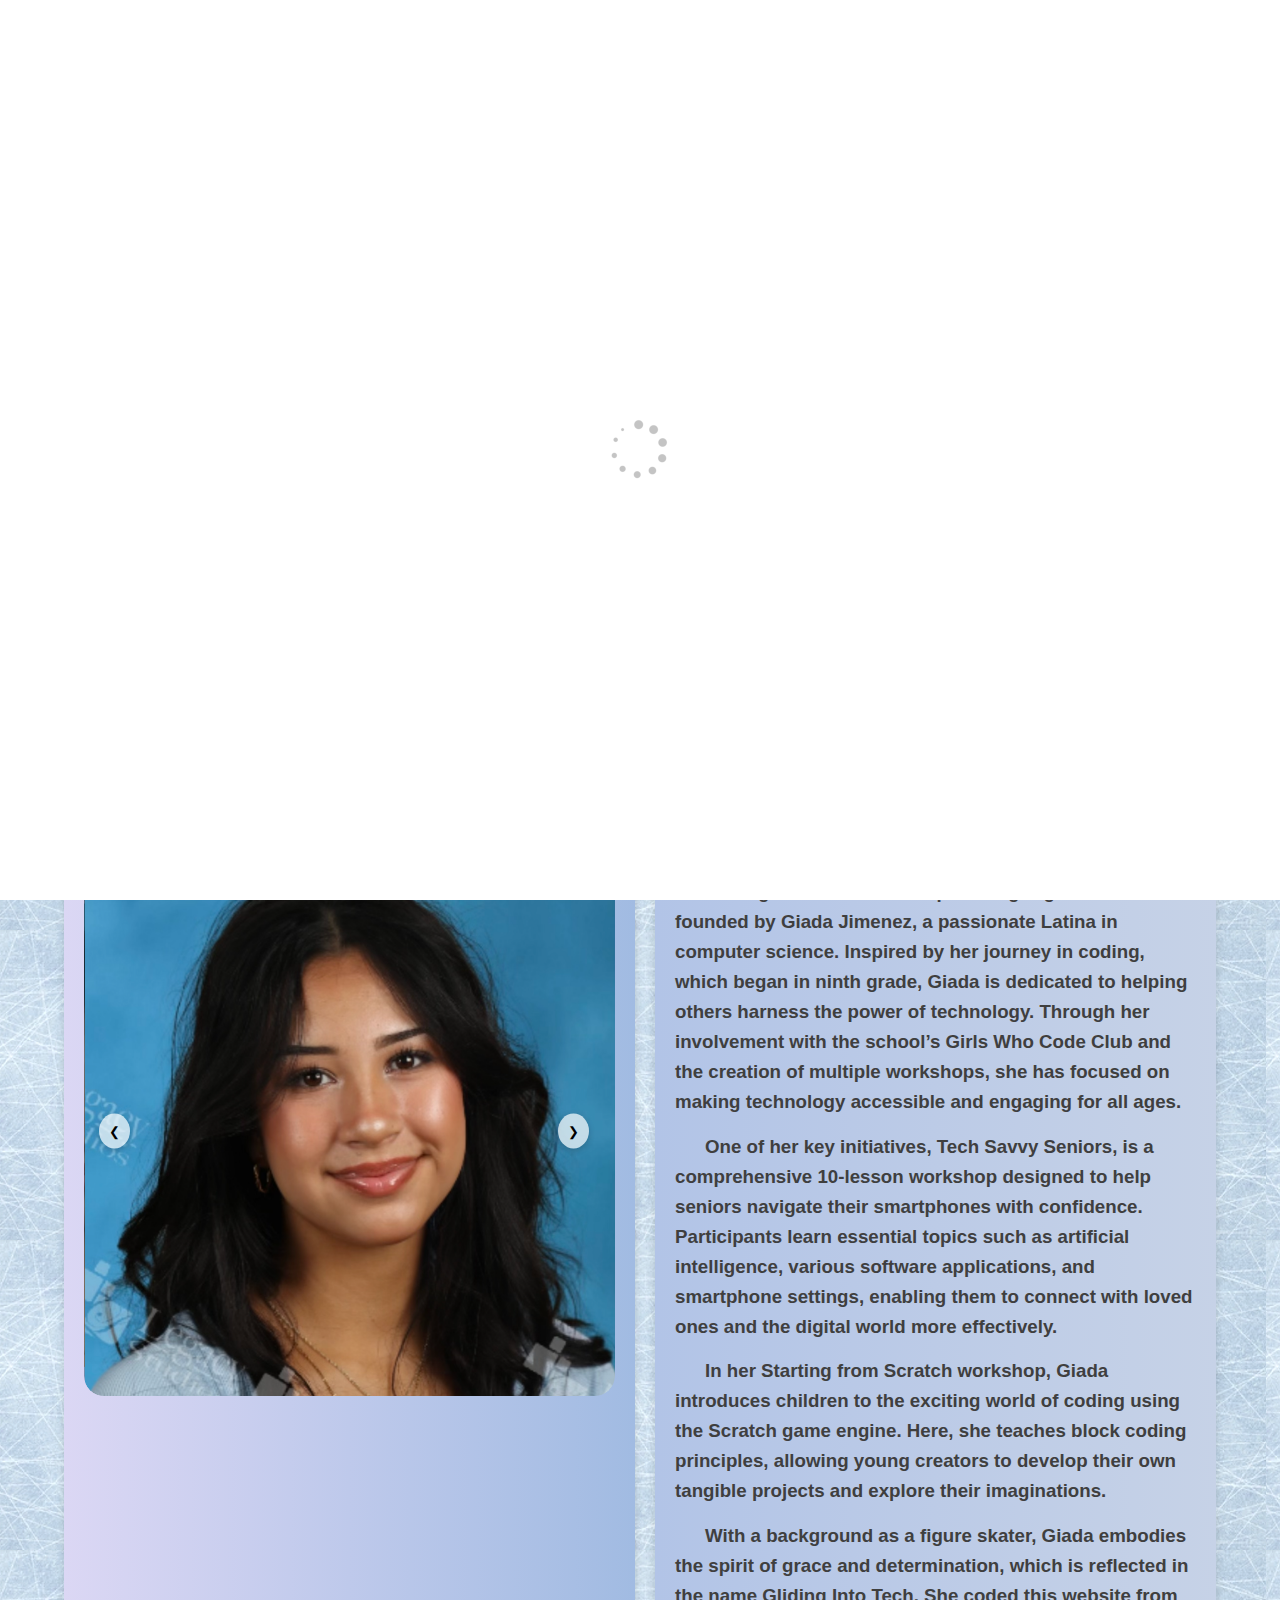
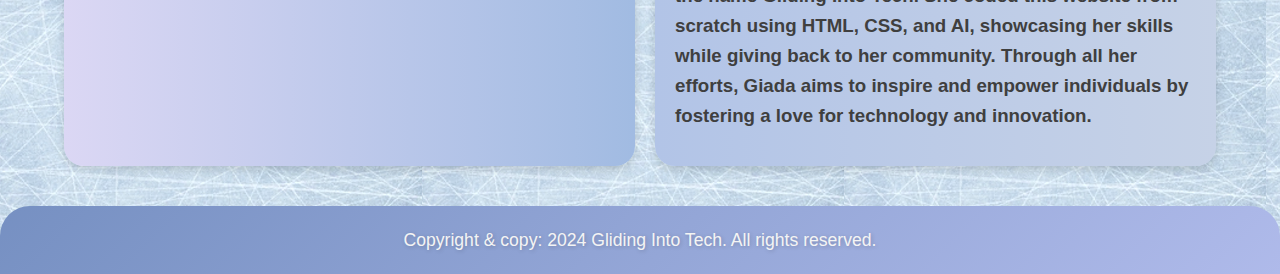
==== commit 9d464fd8: "Update index.html" ====
--- a/index.html
+++ b/index.html
@@ -27,7 +27,7 @@
 
 
 <nav>
-    <ul>
+       <ul>
         <li><a href="index.html"><i class="fa-solid fa-house"></i> Home</a></li>
         <li><a href="AboutMe.html"><i class="fa-solid fa-circle-info"></i> About Me</a></li>
         <li><a href="Gallery.html"><i class="fa-solid fa-camera"></i> Gallery</a></li>
@@ -35,8 +35,9 @@
         <li><a href="Contact.html"><i class="fa-solid fa-envelope"></i> Contact</a></li>
         <li><a href="FAQ.html"><i class="fa-solid fa-circle-question"></i> FAQ</a></li>
         <li><a href="Locations.html"><i class="fa-solid fa-location-dot"></i> Locations</a></li>
-      </ul>
-  </nav>
+    </ul>
+</nav>
+
 
 
     <main>
@@ -85,15 +86,6 @@
                 With a background as a figure skater, Giada embodies the spirit of grace and determination, which is reflected in the name Gliding Into Tech. She coded this website from scratch using HTML, CSS, and AI, showcasing her skills while giving back to her community. Through all her efforts, Giada aims to inspire and empower individuals by fostering a love for technology and innovation.
             </h3>
           </div>
-      </div>
-      <div class="snowflakes">
-        <!-- Create multiple snowflakes with different delays -->
-        <div class="snowflake" style="--x: 0.1; animation-duration: 10s; animation-delay: 0s;">❄️</div>
-        <div class="snowflake" style="--x: 0.4; animation-duration: 12s; animation-delay: 2s;">❄️</div>
-        <div class="snowflake" style="--x: 0.6; animation-duration: 15s; animation-delay: 4s;">❄️</div>
-        <div class="snowflake" style="--x: 0.2; animation-duration: 11s; animation-delay: 1s;">❄️</div>
-        <div class="snowflake" style="--x: 0.8; animation-duration: 14s; animation-delay: 3s;">❄️</div>
-    </div>
     </main>
 
     <footer>
@@ -188,29 +180,40 @@
     };
 
     function createSnowflake() {
-  const snowflake = document.createElement("div");
-  snowflake.classList.add("falling");
-  document.body.appendChild(snowflake);
-
-  // Randomize snowflake properties
-  const randomLeft = Math.random() * 100; // Position between 0% - 100%
-  const randomSize = Math.random() * 1 + 0.2; // Scale between 0.2 and 1
-  const randomDuration = Math.random() * 10 + 5; // Fall duration between 5-12s
-  const randomSway = Math.random() * 4 + 2; // Sway duration between 2-6s
-
-  // Apply randomized styles
-  snowflake.style.left = `${randomLeft}%`;
-  snowflake.style.width = `${randomSize * 30}px`; 
-  snowflake.style.height = `${randomSize * 30}px`; 
-  snowflake.style.animationDuration = `${randomDuration}s, ${randomSway}s`;
-
-  // Remove snowflake after animation ends
-  setTimeout(() => snowflake.remove(), randomDuration * 1000);
+    const snowflake = document.createElement("div");
+    snowflake.classList.add("falling");
+    document.body.appendChild(snowflake);
+
+    // Randomize snowflake properties
+    const randomLeft = Math.random() * 100; // Position between 0% - 100%
+    const randomSize = Math.random() * 1 + 0.2; // Scale between 0.2 and 1
+    const randomDuration = Math.random() * 10 + 5; // Fall duration between 5-12s
+    const randomSway = Math.random() * 4 + 2; // Sway duration between 2-6s
+
+    // Apply randomized styles
+    snowflake.style.left = `${randomLeft}%`;
+    snowflake.style.width = `${randomSize * 30}px`; 
+    snowflake.style.height = `${randomSize * 30}px`; 
+    snowflake.style.animationDuration = `${randomDuration}s, ${randomSway}s`;
+
+    // Remove snowflake when animation ends to prevent accumulation
+    snowflake.addEventListener("animationend", () => {
+        snowflake.remove();
+    });
 }
 
 // Generate snowflakes every 1500ms (1.5 seconds)
 setInterval(createSnowflake, 1500);
 
+
+// Toggle the mobile menu
+function toggleMenu() {
+    document.querySelector("nav ul").classList.toggle("show");
+}
+
+function toggleMenu() {
+    document.querySelector("nav ul").classList.toggle("show");
+}
     </script>
     <script src="https://kit.fontawesome.com/e3411fc0d6.js" crossorigin="anonymous"></script>
 </body>
--- a/styleguide.css
+++ b/styleguide.css
@@ -329,12 +329,14 @@
     padding: 15px; /* Padding for spacing */
     margin-bottom: 15px; /* Spacing between items */
     transition: transform 0.2s; /* Animation for hover effect */
+    
 }
 
 .content-wrapper {
   display: flex; /* Use flexbox for layout */
   align-items: center; /* Vertically center the items */
   gap: 20px; /* Space between image and text */
+  max-width: 500px;
 }
 
 .faq-item img {
@@ -521,3 +523,132 @@
     transform: scale(0.95); /* Slightly shrink when clicked */
     box-shadow: 0 2px 10px rgba(0, 0, 0, 0.2); /* Decrease shadow on click */
 }
+/* ========== BASE NAVIGATION STYLES ========== */
+nav {
+  display: flex;
+  justify-content: center; /* Center the nav */
+  align-items: center;
+  padding: 10px 20px;
+  position: relative;
+  width: 100%;
+  overflow: hidden;
+}
+
+/* Desktop Menu (Default) */
+nav ul {
+  display: flex; /* Show menu in a row on desktop */
+  gap: 20px;
+}
+
+/* Hide hamburger menu on desktop */
+.hamburger {
+  display: none;
+  font-size: 28px;
+  cursor: pointer;
+}
+
+/* ========== MOBILE STYLES ========== */
+@media (max-width: 768px) {
+  nav ul {
+      flex-direction: row; /* Keep items in a row */
+      flex-wrap: wrap; /* Allow wrapping */
+      justify-content: center; /* Center the menu */
+      font-size: 14px; /* Make text smaller */
+      gap: 10px; /* Reduce space between items */
+      padding: 5px 0;
+  }
+
+  nav ul li {
+      padding: 8px; /* Reduce padding */
+      font-size: 14px; /* Adjust font size */
+  }
+
+  /* Make sure items don't overflow */
+  nav {
+      flex-direction: column;
+  }
+
+  /* Shrink the navigation bar */
+  nav ul {
+      width: 100%;
+  }
+
+  /* Make the hamburger menu visible */
+  .hamburger {
+      display: block;
+      position: absolute;
+      right: 20px;
+      top: 10px;
+  }
+}
+
+
+/* ========== CENTER FAQ-ITEM ========== */
+.faq-item {
+  background: linear-gradient(to right, #eafcff, #ffffff);
+  border-radius: 10px;
+  box-shadow: 0 2px 5px rgba(0, 0, 0, 0.1);
+  padding: 20px;
+  margin-bottom: 20px;
+  width: 90%; /* Keeps it responsive */
+  max-width: 800px; /* Prevents it from getting too wide */
+  margin: 0 auto 20px auto; /* Centers the entire box */
+  text-align: center; /* Centers text inside */
+  display: flex;
+  flex-direction: column; /* Stack content */
+  align-items: center; /* Center content horizontally */
+  justify-content: center; /* Center content vertically */
+}
+
+/* ========== CENTER CONTENT-WRAPPER ========== */
+.content-wrapper {
+  display: flex;
+  align-items: center; /* Centers items vertically */
+  justify-content: center; /* Centers items horizontally */
+  flex-wrap: wrap; /* Allows wrapping for smaller screens */
+  gap: 20px; /* Adds spacing */
+  width: 100%;
+  max-width: 800px;
+  text-align: center; /* Centers text */
+}
+
+/* Ensure images resize properly */
+.content-wrapper img {
+  max-width: 300px; /* Prevents images from overflowing */
+  height: auto;
+  border-radius: 10px;
+  display: block; /* Prevents inline spacing issues */
+  margin: 0 auto; /* Centers images */
+}
+
+/* Center text */
+.text-content {
+  flex: 1;
+  min-width: 250px;
+  text-align: center; /* Centers text */
+  display: flex;
+  flex-direction: column;
+  align-items: center; /* Centers items inside */
+  justify-content: center;
+}
+
+/* ========== MOBILE RESPONSIVENESS ========== */
+@media (max-width: 768px) {
+  .content-wrapper {
+      flex-direction: column; /* Stack items vertically on small screens */
+      text-align: center; /* Center text */
+  }
+
+  .content-wrapper img {
+      width: 100%; /* Make images responsive */
+  }
+
+  .text-content h3 {
+      font-size: 18px; /* Slightly smaller heading */
+  }
+
+  .text-content p {
+      font-size: 14px; /* Adjust paragraph font for better fit */
+      padding: 0 10px; /* Add padding to prevent text from touching edges */
+  }
+}
